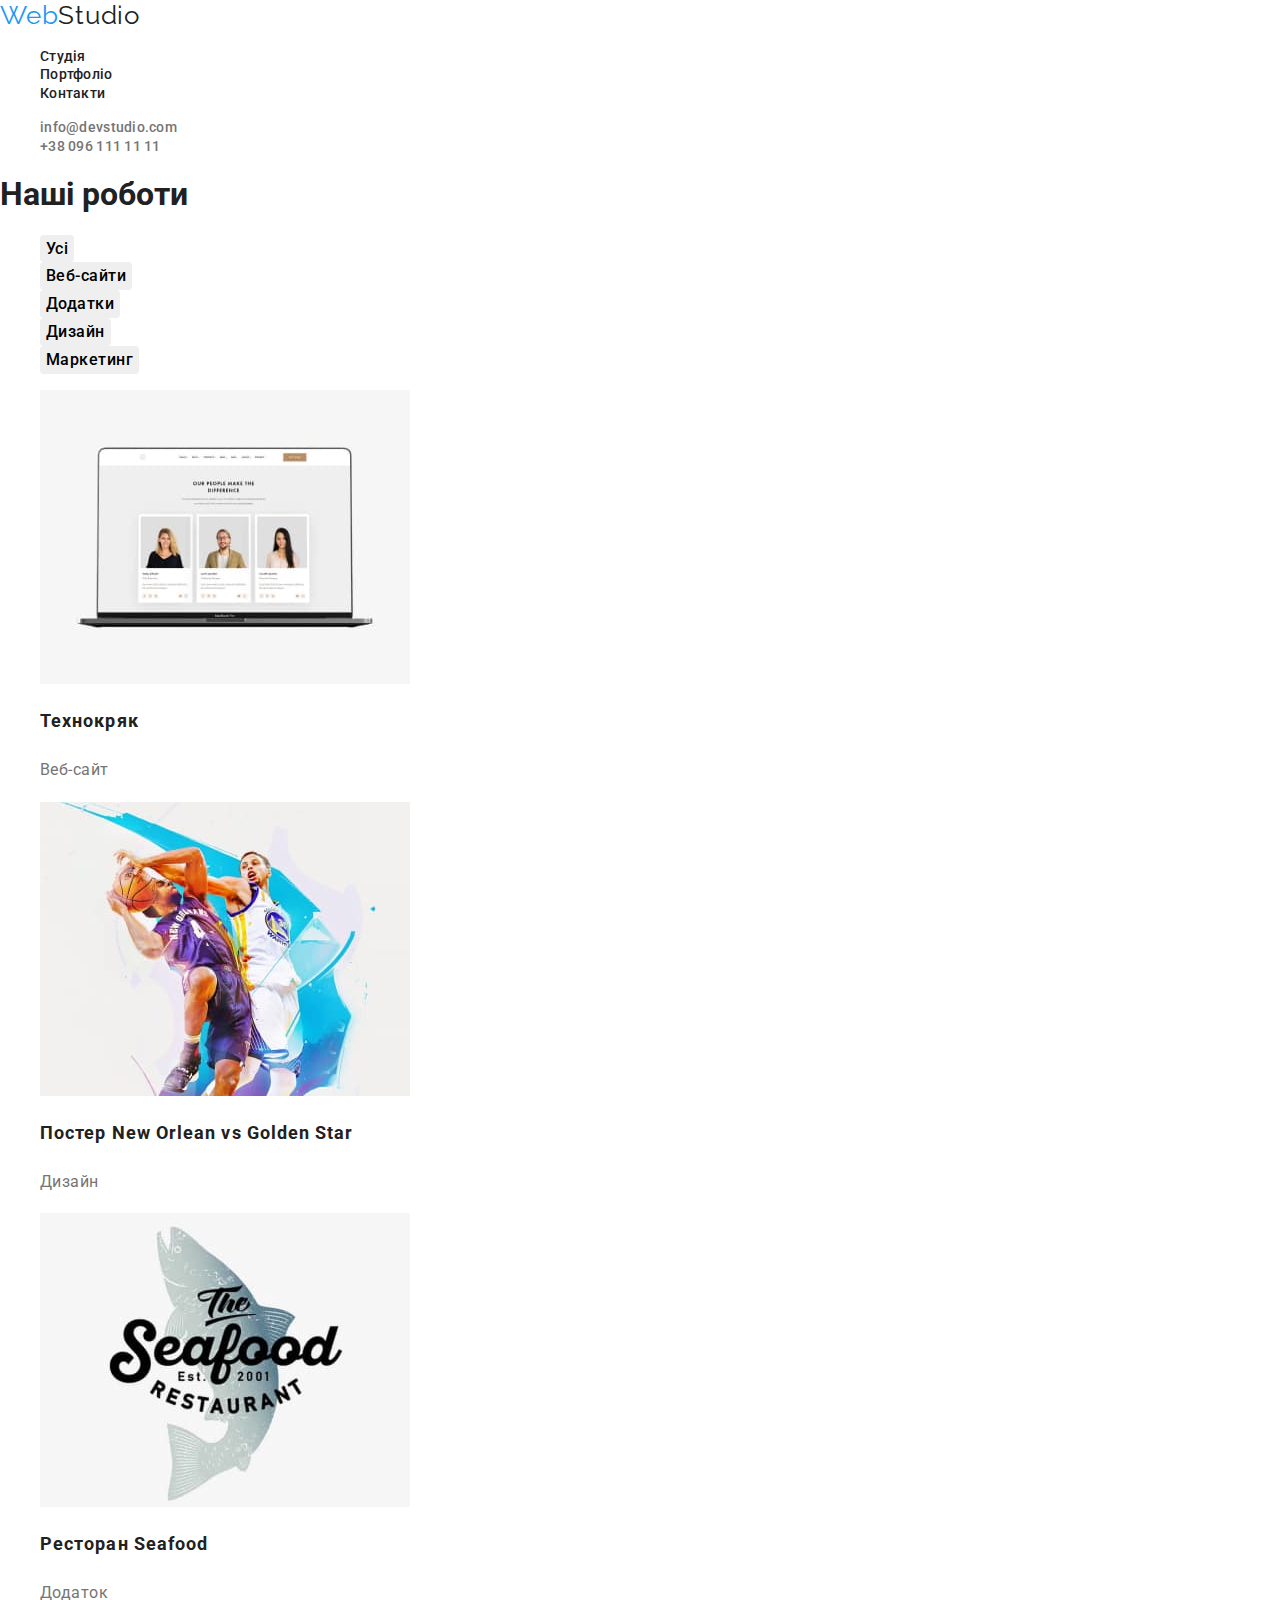
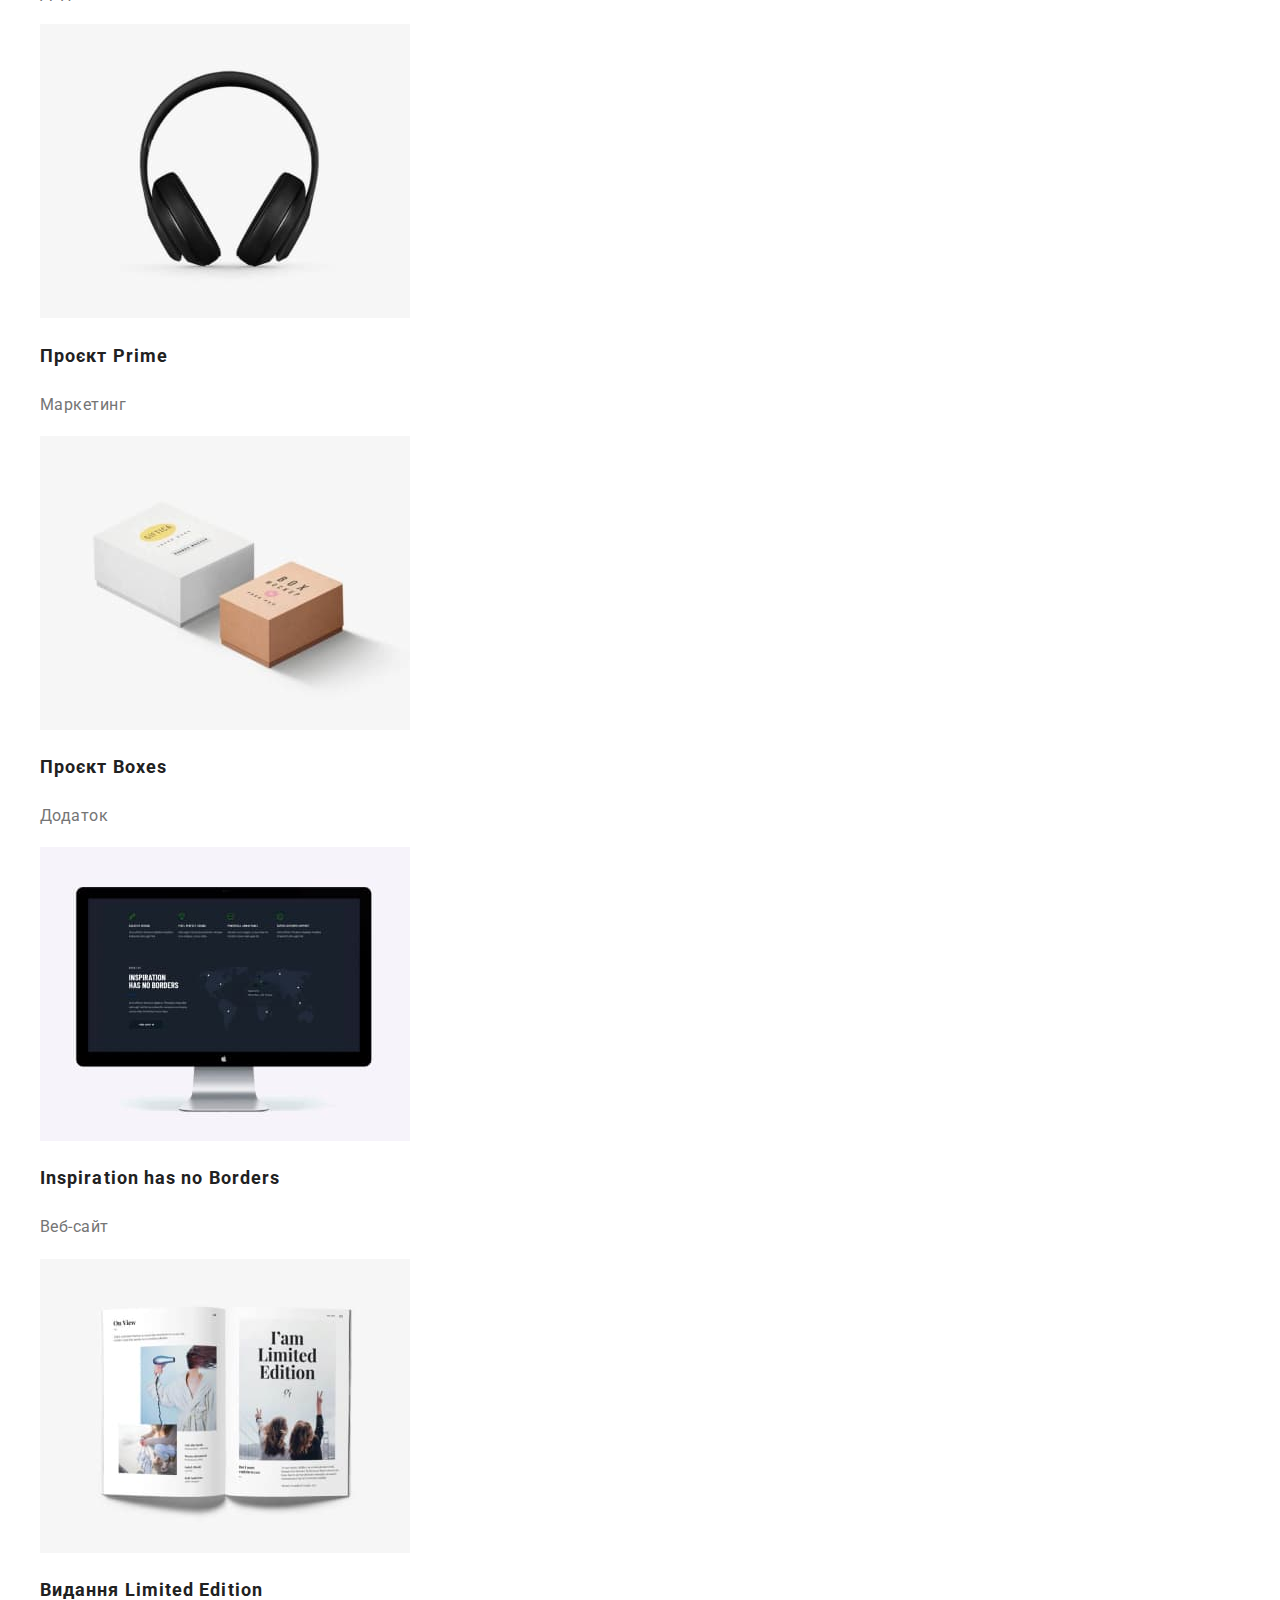
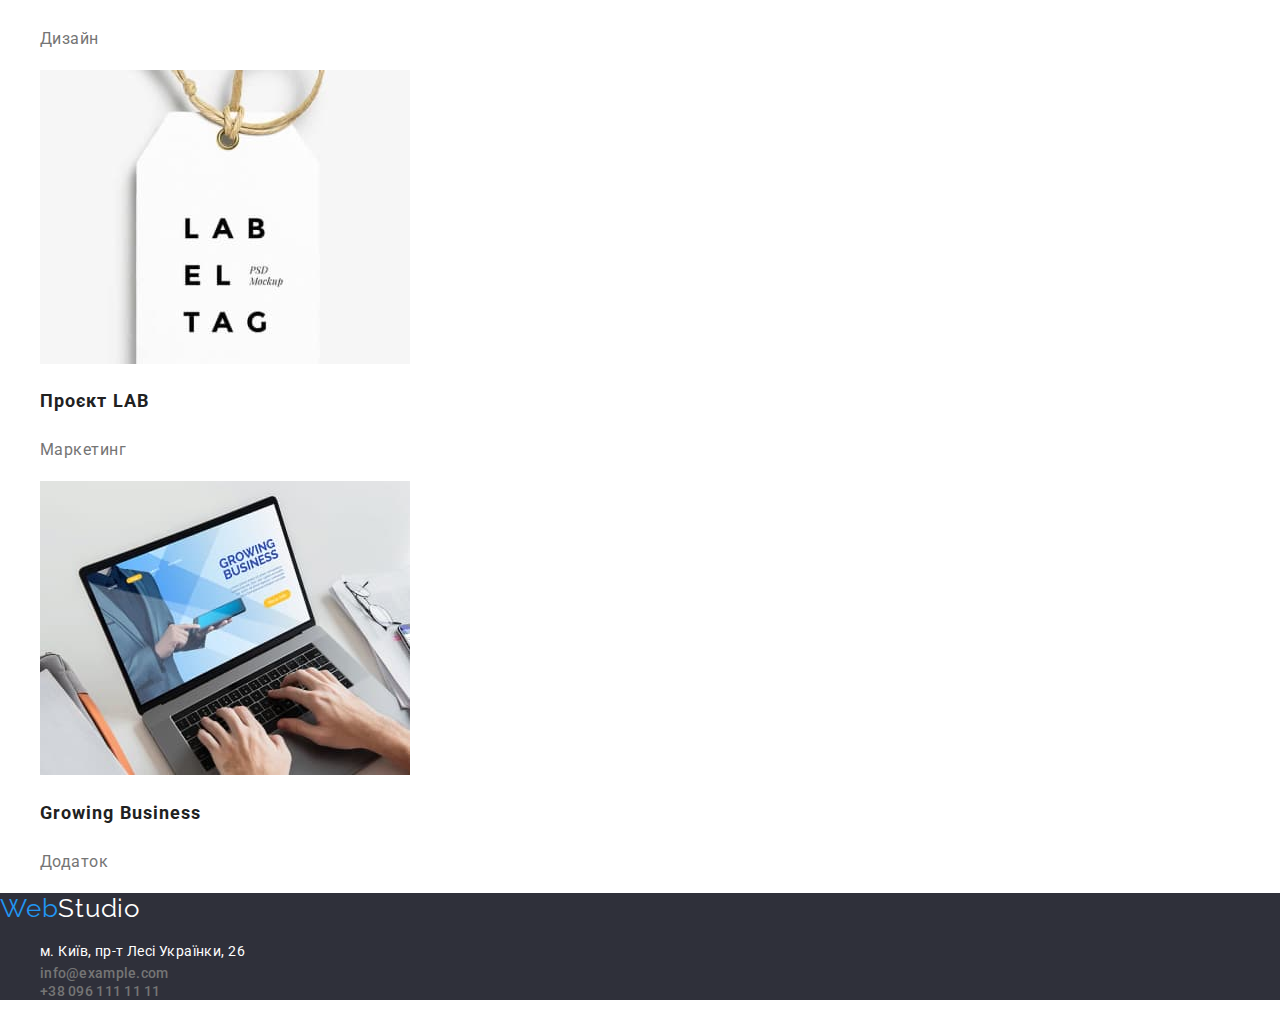
==== portfolio.html @ 68771448 "Add files via upload" ====
<!DOCTYPE html>
<html lang="uk">
<head>
    <meta charset="UTF-8">
    <meta http-equiv="X-UA-Compatible" content="IE=edge">
    <meta name="viewport" content="width=device-width, initial-scale=1.0">
    <title>Portfolio</title>
    <link rel="stylesheet" href="https://cdnjs.cloudflare.com/ajax/libs/modern-normalize/1.0.0/modern-normalize.min.css">
    <link href="https://fonts.googleapis.com/css2?family=Raleway:wght@700&family=Roboto:wght@400;500;700;900&display=swap"
        rel="stylesheet">
    <link rel="stylesheet" href="./css/styles.css">
</head>
<body class="body">
    <header>
        <nav>
            <a class="logo-link" href="./index.html" lang="en">Web<span class="logo-accent">Studio</span></a>
            <ul class="list">
                <li><a class="studio" href="./index.html">Студія</a></li>
                <li><a class="portfolio" href="#">Портфоліо</a></li>
                <li><a class="contacts" href="#">Контакти</a></li>
            </ul>
        </nav>
        <ul class="list">
            <li><a class="mailto" href="mailto:info@devstudio.com">info@devstudio.com</a></li>
            <li><a class="tel" href="tel:+380961111111">+38 096 111 11 11</a></li>
        </ul>
    </header>
    <main>
        <section>
            <h1>Наші роботи</h1>
        <ul class="but-portfolio list">
            <li><button class="all-but" type="button">Усі</button></li>
            <li><button class="websites-but" type="button">Веб-сайти</button></li>
            <li><button class="applications-but" type="button">Додатки</button></li>
            <li><button class="design-but" type="button">Дизайн</button></li>
            <li><button class="marketing-but" type="button">Маркетинг</button></li>
        </ul>

        <ul class="list">
            <li>
                <a class="item-link" href="#" target="_blank" rel="nofollow">
                <img src="./images/img8.jpg" alt="Технокряк" width="370">
                <h2 class="item-title">Технокряк</h2>
                <p class="item-text">Веб-сайт</p>
                </a>
            </li>
            <li>
                <a class="item-link" href="#" target="_blank" rel="nofollow">
                <img src="./images/img9.jpg" alt="Постер New Orlean vs Golden Star" width="370">
                <h2 class="item-title">Постер New Orlean vs Golden Star</h2>
                <p class="item-text">Дизайн</p>
                </a>
            </li>
            <li>
                <a class="item-link" href="#" target="_blank" rel="nofollow">
                <img src="./images/img10.jpg" alt="Ресторан Seafood" width="370">
                <h2 class="item-title">Ресторан Seafood</h2>
                <p class="item-text">Додаток</p>
                </a>
            </li>
            <li>
                <a class="item-link" href="#" target="_blank" rel="nofollow">
                <img src="./images/img11.jpg" alt="Проект Prime" width="370">
                <h2 class="item-title">Проєкт Prime</h2>
                <p class="item-text">Маркетинг</p>
                </a>
            </li>
            <li>
                <a class="item-link" href="#" target="_blank" rel="nofollow">
                <img src="./images/img12.jpg" alt="Проект Boxes" width="370">
                <h2 class="item-title">Проєкт Boxes</h2>
                <p class="item-text">Додаток</p>
                </a>
            </li>
            <li>
                <a class="item-link" href="#" target="_blank" rel="nofollow">
                <img src="./images/img13.jpg" alt="Inspiration has no Borders" width="370">
                <h2 class="item-title">Inspiration has no Borders</h2>
                <p class="item-text">Веб-сайт</p>
                </a>
            </li>
            <li>
                <a class="item-link" href="#" target="_blank" rel="nofollow">
                <img src="./images/img14.jpg" alt="Издание Limited Edition" width="370">
                <h2 class="item-title">Видання Limited Edition</h2>
                <p class="item-text">Дизайн</p>
                </a>
            </li>
            <li>
                <a class="item-link" href="#" target="_blank" rel="nofollow">
                <img src="./images/img15.jpg" alt="Проект LAB" width="370">
                <h2 class="item-title">Проєкт LAB</h2>
                <p class="item-text">Маркетинг</p>
                </a>
            </li>
            <li>
                <a class="item-link" href="#" target="_blank" rel="nofollow">
                <img src="./images/img16.jpg" alt="Growing Business" width="370">
                <h2 class="item-title">Growing Business</h2>
                <p class="item-text">Додаток</p>
                </a>
            </li>
         </ul>
     </section>
    </main>

    <footer class="footer">
        <a class="logo-footer" href="./index.html" lang="en">Web<span class="logo-f">Studio</span></a>
        <address>
            <ul class="list">
                <li>
                    <a class="location" href="https://bit.ly/3pXMvUd" target="_blank" rel="noopener noreferrer">м. Київ, пр-т Лесі Українки, 26</a>
                </li>
    
                <li>
                    <a class="mailto" href="mailto:info@devstudio.com">info@example.com</a>
                </li>
    
                <li>
                    <a class="tel" href="tel:+380961111111">+38 096 111 11 11</a>
                </li>
            </ul>
        </address>
    </footer>
</body>
</html>
---- css/styles.css ----
:root {
    --dominant-text-color: #212121;
    --Text-color:#2196F3;
    --white-color:#FFFFFF;
    --footer-color:#2F303A;
    --paragraph-color: #757575;
    --light-grey-color:#F5F4FA;
    --active-color: #188CE8;
}
.body {
    color: var(--dominant-text-color);
    font-family: 'Roboto', sans-serif;
}
.logo-link{
    font-family: 'Raleway';
    color:var(--Text-color);
    font-size: 26px;
    line-height: 1.19;
    letter-spacing: 0.03em;
    text-decoration: none;
}
.logo-accent {
    font-family: 'Raleway';
    color:var(--dominant-text-color)
}
.logo-footer{ 
    font-family: 'Raleway';
    color: var(--Text-color);
    font-size: 26px;
    line-height: 1.19;
    letter-spacing: 0.03em;
    text-decoration: none;
}
.logo-f{
    font-family: 'Raleway';
    color: var(--white-color);
}
.studio:hover,
.studio:focus {
    color: var(--Text-color);
}
.studio{
  color:var(--dominant-text-color);
  font-weight: 500;
  font-size: 14px;
  line-height: 1.14;
  letter-spacing: 0.02em;
  text-decoration: none;
}

.portfolio:hover,
.portfolio:focus {
   color: var(--Text-color);
}
.portfolio{
  color: var(--dominant-text-color);
  font-weight: 500;
  font-size: 14px;
  line-height: 1.14;
  letter-spacing: 0.02em;
  text-decoration: none;
}

.contacts:hover,
.contacts:focus {
   color: var(--Text-color);
}
.contacts{
  color: var(--dominant-text-color);
  font-weight: 500;
  font-size: 14px;
  line-height: 1.14;
  letter-spacing: 0.02em;
  text-decoration: none;
}

.mailto:hover,
.mailto:focus{
    color: var(--Text-color);
}
.mailto{
  color: var(--paragraph-color);
  font-weight: 500;
  font-size: 14px;
  line-height: 1.14;
  letter-spacing: 0.02em;
  text-decoration: none;
  font-style: normal;
}
.tel:hover,
.tel:focus{
    color: var(--Text-color);
}
.tel{
  color:var(--paragraph-color);
  font-weight: 500;
  font-size: 14px;
  line-height: 1.14;
  letter-spacing: 0.02em;
  text-decoration: none;
  font-style: normal;
}
.business-solution{
   background-color: var(--footer-color);
  text-align: center;
}
.decision{
  color: var(--white-color);
  font-weight: 900;
  text-transform: uppercase;
  font-size: 44px;
  line-height: 1.36;
  letter-spacing: 0.06em;
    
}
.location:focus,
.location{
    color: var(--white-color);
    font-style: normal;
    font-size: 14px;
    line-height: 1.71;
    letter-spacing: 0.03em;
    text-decoration: none;

}
.order-but{
    cursor: pointer;
    color: var(--white-color);
    background-color: var(--Text-color);
    border-style: none;
    border-radius: 4px;
    font-style: normal;
    font-weight: 700;
    font-size: 16px;
    line-height: 1.88;
    letter-spacing: 0.06em;
}
.order-but:hover{
  background-color: var(--active-color);
}
.feature-title{
  font-weight: 700;
  font-size: 14px;
  line-height: 1.36;
  letter-spacing: 0.03em;
  text-transform: uppercase;
}
.paragraph-text{
  color: var(--paragraph-color);
  font-size: 14px;
  line-height: 1.71;
  letter-spacing: 0.03em;
}
.list{
  list-style: none;
}
.team{
  background-color: var(--light-grey-color);
}
.section-t{
  font-weight: 700;
  font-size: 36px;
  line-height: 1.17;
  text-align: center;
  letter-spacing: 0.03em;
}
.separate-team{
  background-color: var(--white-color);
  border-radius: 0px 0px 4px 4px;
}
.name-team{
  font-weight: 500;
  font-size: 16px;
  line-height: 1.19;
  letter-spacing: 0.03em;
}
.position-team{
  color: var(--paragraph-color);
  font-size: 16px;
  line-height: 1.18;
  letter-spacing: 0.03em;
}
.footer{
    background-color: var(--footer-color);
}
/* Portfolio */
.all-but:hover,
.all-but:focus {
  cursor: pointer; 
  color: var(--white-color);
  background-color: var(--Text-color);
}
.all-but{
  border-style: none;
  cursor: pointer;
  font-style: normal;
  font-weight: 500;
  font-size: 16px;
  line-height: 1.62;
  letter-spacing: 0.03em;
  border-radius: 4px;
}
.websites-but:hover,
.websites-but:focus {
  cursor: pointer;
  color: var(--white-color);
  background-color: var(--Text-color);
}
.websites-but{
  border-style: none;
  cursor: pointer;
  font-style: normal;
  font-weight: 500;
  font-size: 16px;
  line-height: 1.62;
  letter-spacing: 0.03em;
  border-radius: 4px;
}
.applications-but:hover,
.applications-but:focus {
  cursor: pointer;
  color: var(--white-color);
  background-color: var(--Text-color);
}
.applications-but{
    border-style: none;
    cursor: pointer;
    font-style: normal;
    font-weight: 500;
    font-size: 16px;
    line-height: 1.62;
    letter-spacing: 0.03em;
    border-radius: 4px;
}
.design-but:hover,
.design-but:focus {
  cursor: pointer;
  color: var(--white-color);
  background-color: var(--Text-color);
}
.design-but{
    border-style: none;
    cursor: pointer;
    font-style: normal;
    font-weight: 500;
    font-size: 16px;
    line-height: 1.62;
    letter-spacing: 0.03em;
    border-radius: 4px;
}
.marketing-but:hover,
.marketing-but:focus {
  cursor: pointer;
  color: var(--white-color);
  background-color: var(--Text-color);
}
.marketing-but{
  border-style: none;
  cursor: pointer;
  font-style: normal;
  font-weight: 500;
  font-size: 16px;
  line-height: 1.62;
  letter-spacing: 0.03em;
  border-radius: 4px;
} 
.item-link{
  text-decoration: none;
}
.item-title{
  color: var(--dominant-text-color);
  font-weight: 700;
  font-size: 18px;
  line-height: 2;
  letter-spacing: 0.06em;
}
.item-text{
  color: var(--paragraph-color);
  font-size: 16px;
  line-height: 1.88;
  letter-spacing: 0.03em;
}
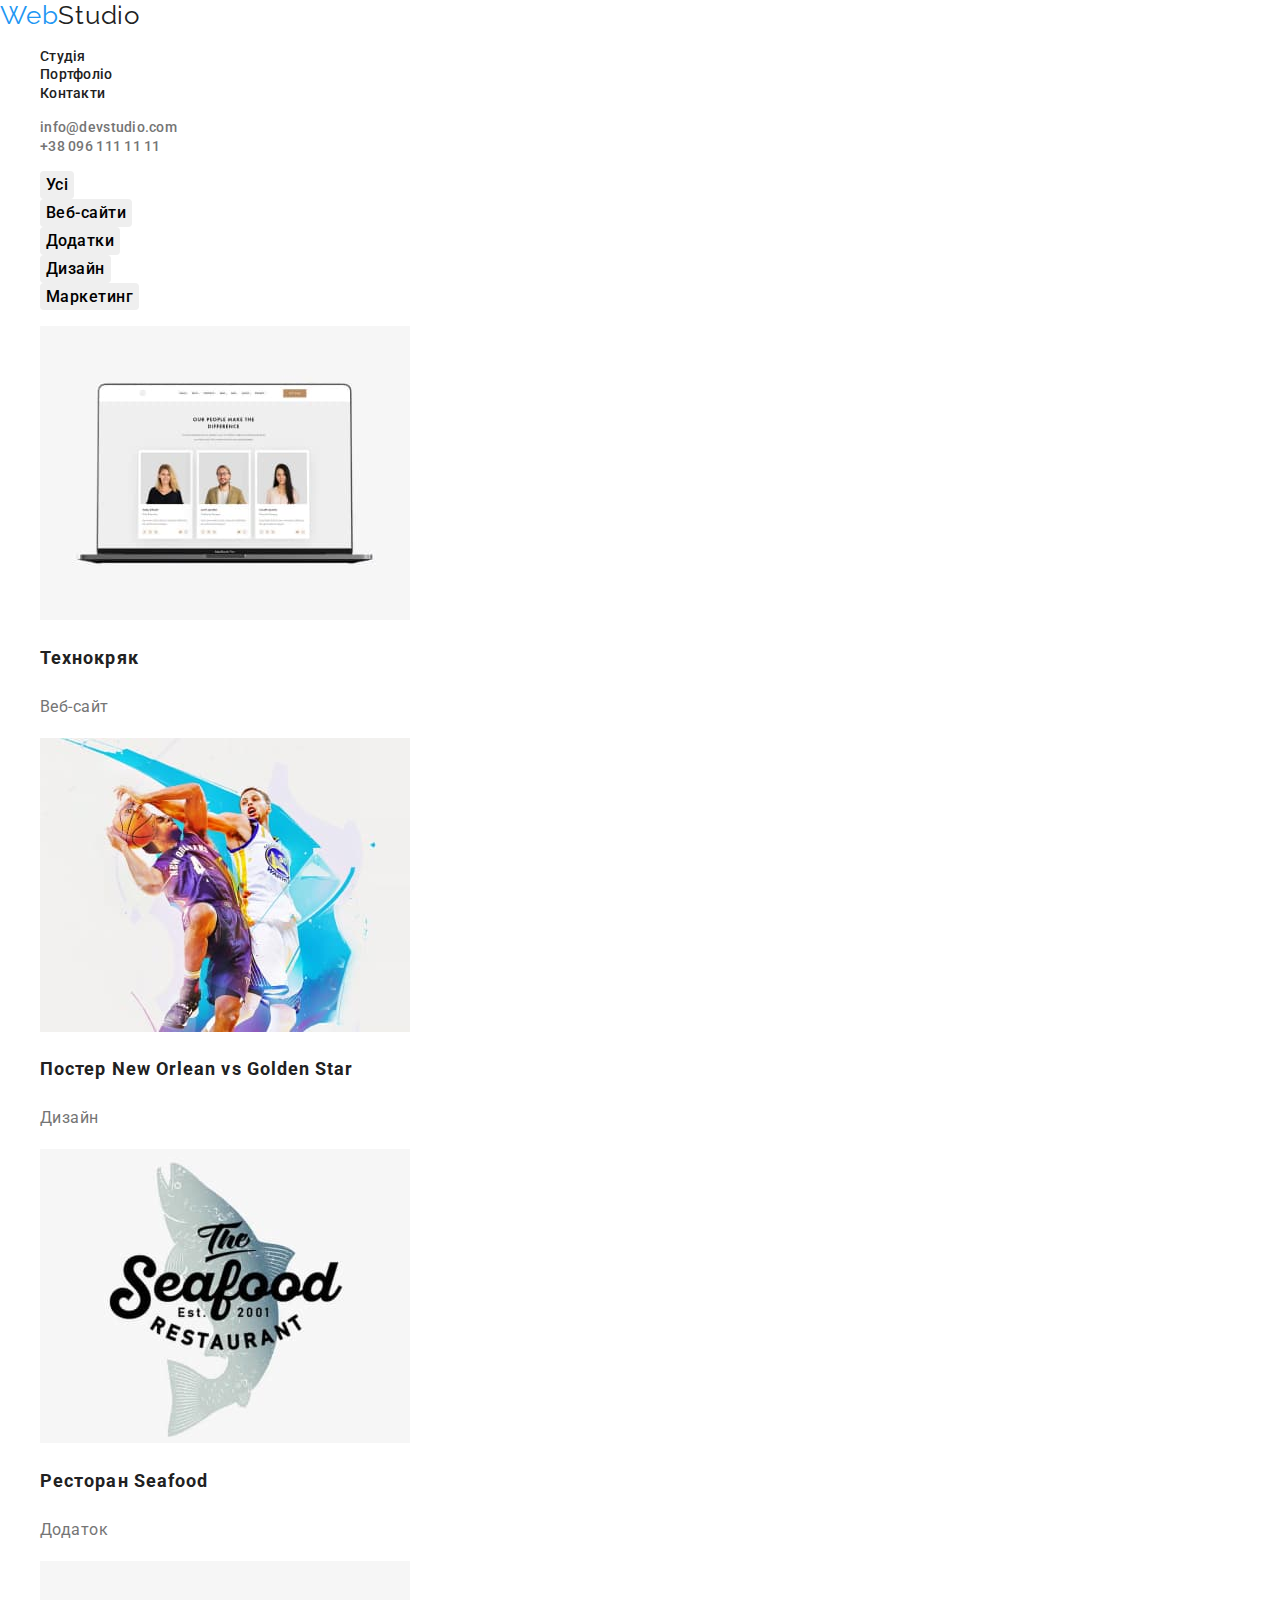
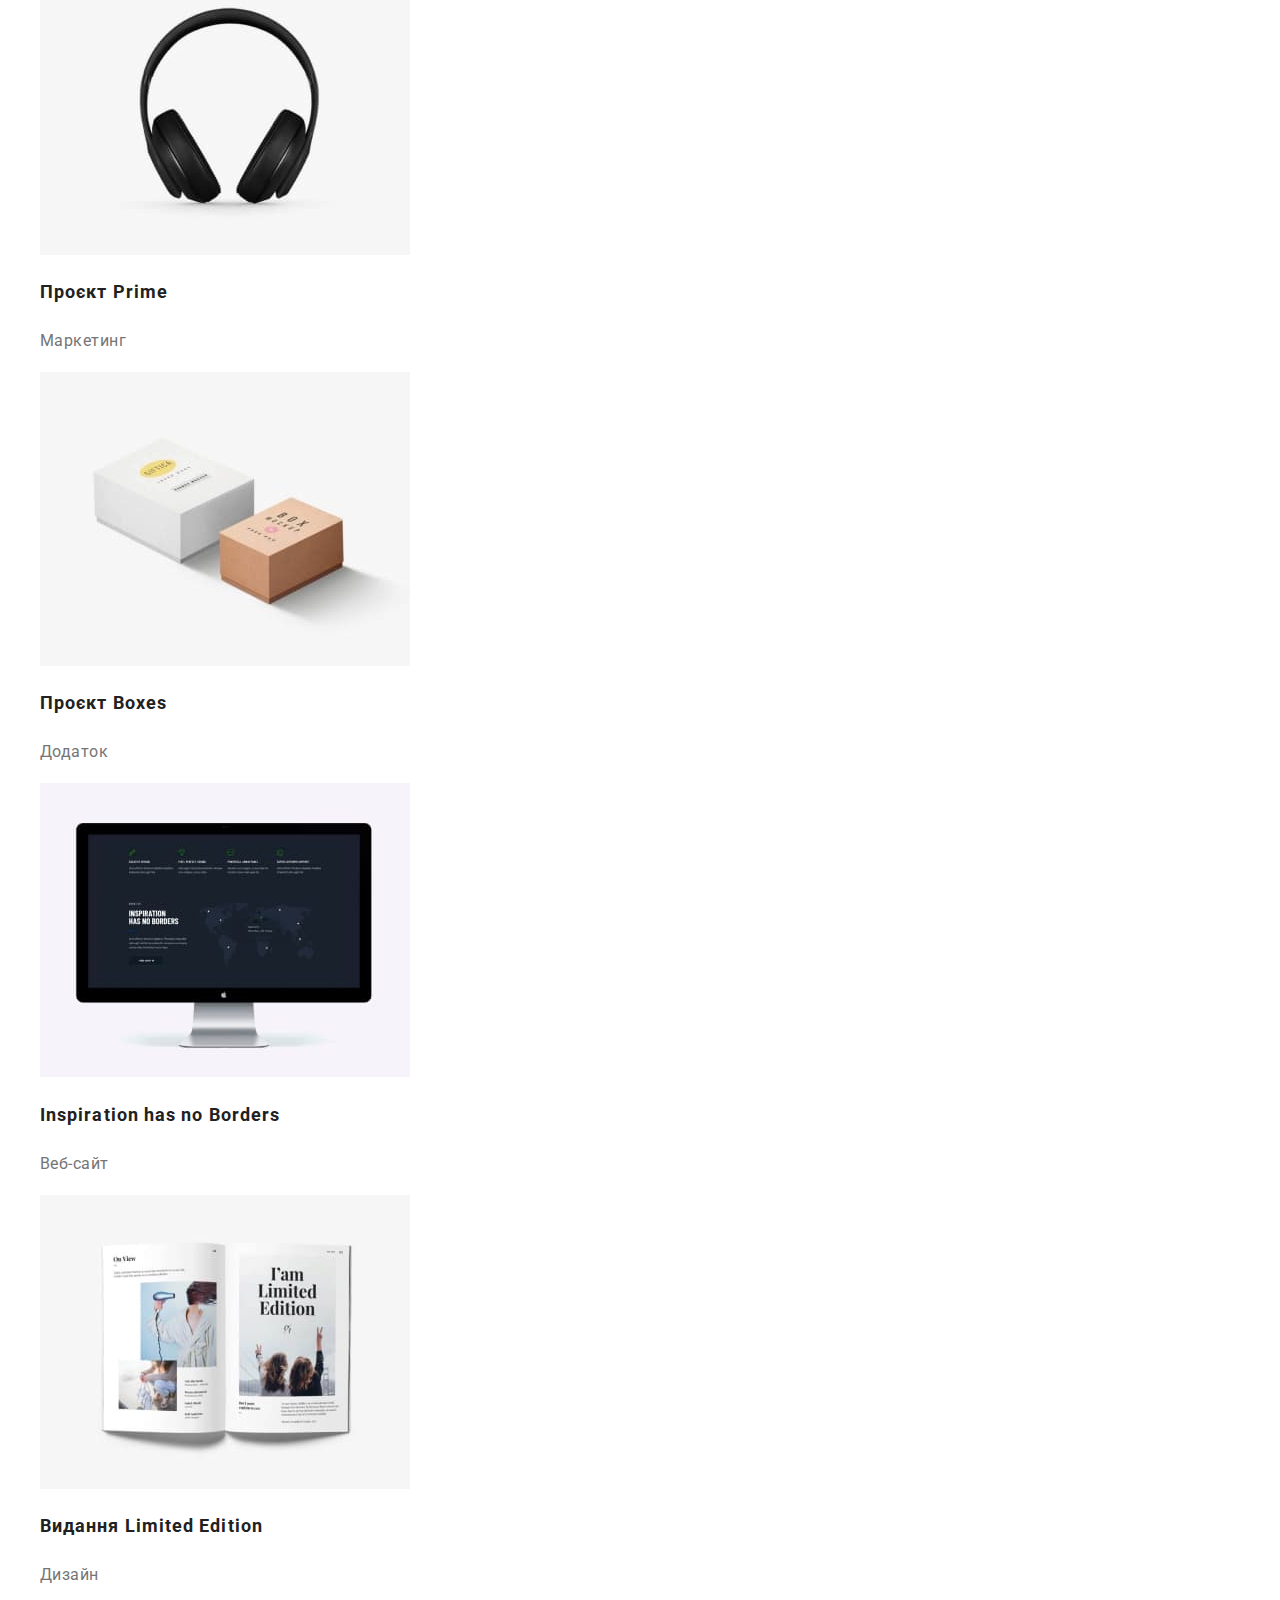
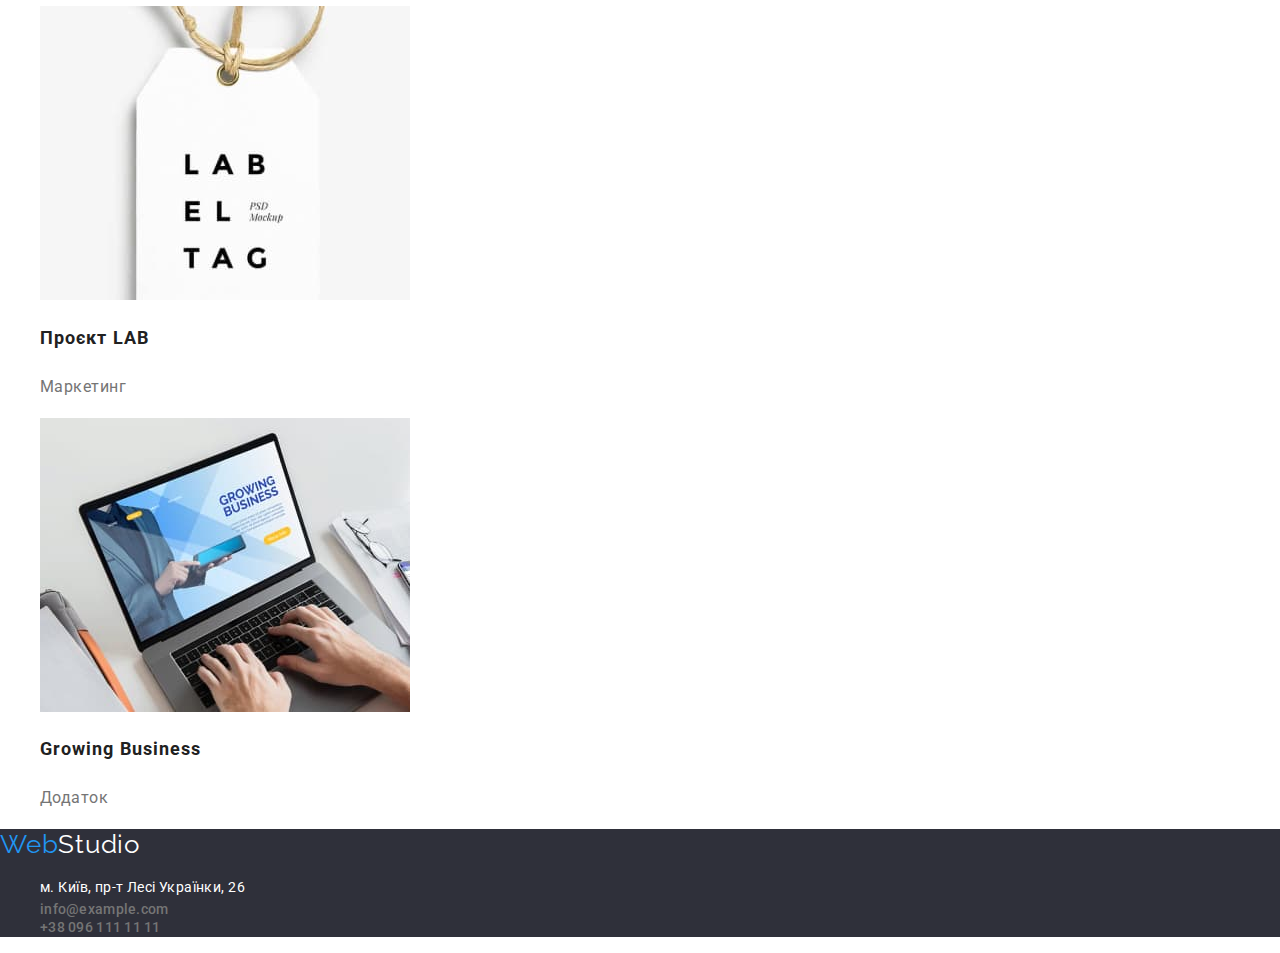
==== commit 33173b50: "Changes in homework" ====
--- a/portfolio.html
+++ b/portfolio.html
@@ -27,7 +27,7 @@
     </header>
     <main>
         <section>
-            <h1>Наші роботи</h1>
+            <h1 class="visually-hidden">Наші роботи</h1>
         <ul class="but-portfolio list">
             <li><button class="all-but" type="button">Усі</button></li>
             <li><button class="websites-but" type="button">Веб-сайти</button></li>
@@ -113,11 +113,11 @@
                 </li>
     
                 <li>
-                    <a class="mailto" href="mailto:info@devstudio.com">info@example.com</a>
+                    <a class="mailto-footer" href="mailto:info@devstudio.com">info@example.com</a>
                 </li>
     
                 <li>
-                    <a class="tel" href="tel:+380961111111">+38 096 111 11 11</a>
+                    <a class="tel-footer" href="tel:+380961111111">+38 096 111 11 11</a>
                 </li>
             </ul>
         </address>
--- a/css/styles.css
+++ b/css/styles.css
@@ -11,6 +11,18 @@
     color: var(--dominant-text-color);
     font-family: 'Roboto', sans-serif;
 }
+.visually-hidden{
+  position: absolute;
+  white-space: nowrap;
+  width: 1px;
+  height: 1px;
+  overflow: hidden;
+  border: 0;
+  padding: 0;
+  clip: rect(0 0 0 0);
+  clip-path: inset(50%);
+  margin: -1px;
+}
 .logo-link{
     font-family: 'Raleway';
     color:var(--Text-color);
@@ -73,7 +85,32 @@
   letter-spacing: 0.02em;
   text-decoration: none;
 }
-
+.mailto-footer{
+  color: var(--paragraph-color);
+  font-weight: 500;
+  font-size: 14px;
+  line-height: 1.14;
+  letter-spacing: 0.02em;
+  text-decoration: none;
+  font-style: normal;
+}
+.tel-footer{
+  color: var(--paragraph-color);
+  font-weight: 500;
+  font-size: 14px;
+  line-height: 1.14;
+  letter-spacing: 0.02em;
+  text-decoration: none;
+  font-style: normal;
+}
+.mailto-footer:hover,
+.mailto-footer:focus{
+  color: var(--Text-color);
+}
+.tel-footer:hover,
+.tel-footer:focus{
+  color: var(--Text-color);
+}
 .mailto:hover,
 .mailto:focus{
     color: var(--Text-color);
@@ -85,7 +122,6 @@
   line-height: 1.14;
   letter-spacing: 0.02em;
   text-decoration: none;
-  font-style: normal;
 }
 .tel:hover,
 .tel:focus{
@@ -98,7 +134,6 @@
   line-height: 1.14;
   letter-spacing: 0.02em;
   text-decoration: none;
-  font-style: normal;
 }
 .business-solution{
    background-color: var(--footer-color);
@@ -129,7 +164,6 @@
     background-color: var(--Text-color);
     border-style: none;
     border-radius: 4px;
-    font-style: normal;
     font-weight: 700;
     font-size: 16px;
     line-height: 1.88;
@@ -193,7 +227,6 @@
 .all-but{
   border-style: none;
   cursor: pointer;
-  font-style: normal;
   font-weight: 500;
   font-size: 16px;
   line-height: 1.62;
@@ -209,7 +242,6 @@
 .websites-but{
   border-style: none;
   cursor: pointer;
-  font-style: normal;
   font-weight: 500;
   font-size: 16px;
   line-height: 1.62;
@@ -225,7 +257,6 @@
 .applications-but{
     border-style: none;
     cursor: pointer;
-    font-style: normal;
     font-weight: 500;
     font-size: 16px;
     line-height: 1.62;
@@ -241,7 +272,6 @@
 .design-but{
     border-style: none;
     cursor: pointer;
-    font-style: normal;
     font-weight: 500;
     font-size: 16px;
     line-height: 1.62;
@@ -257,7 +287,6 @@
 .marketing-but{
   border-style: none;
   cursor: pointer;
-  font-style: normal;
   font-weight: 500;
   font-size: 16px;
   line-height: 1.62;
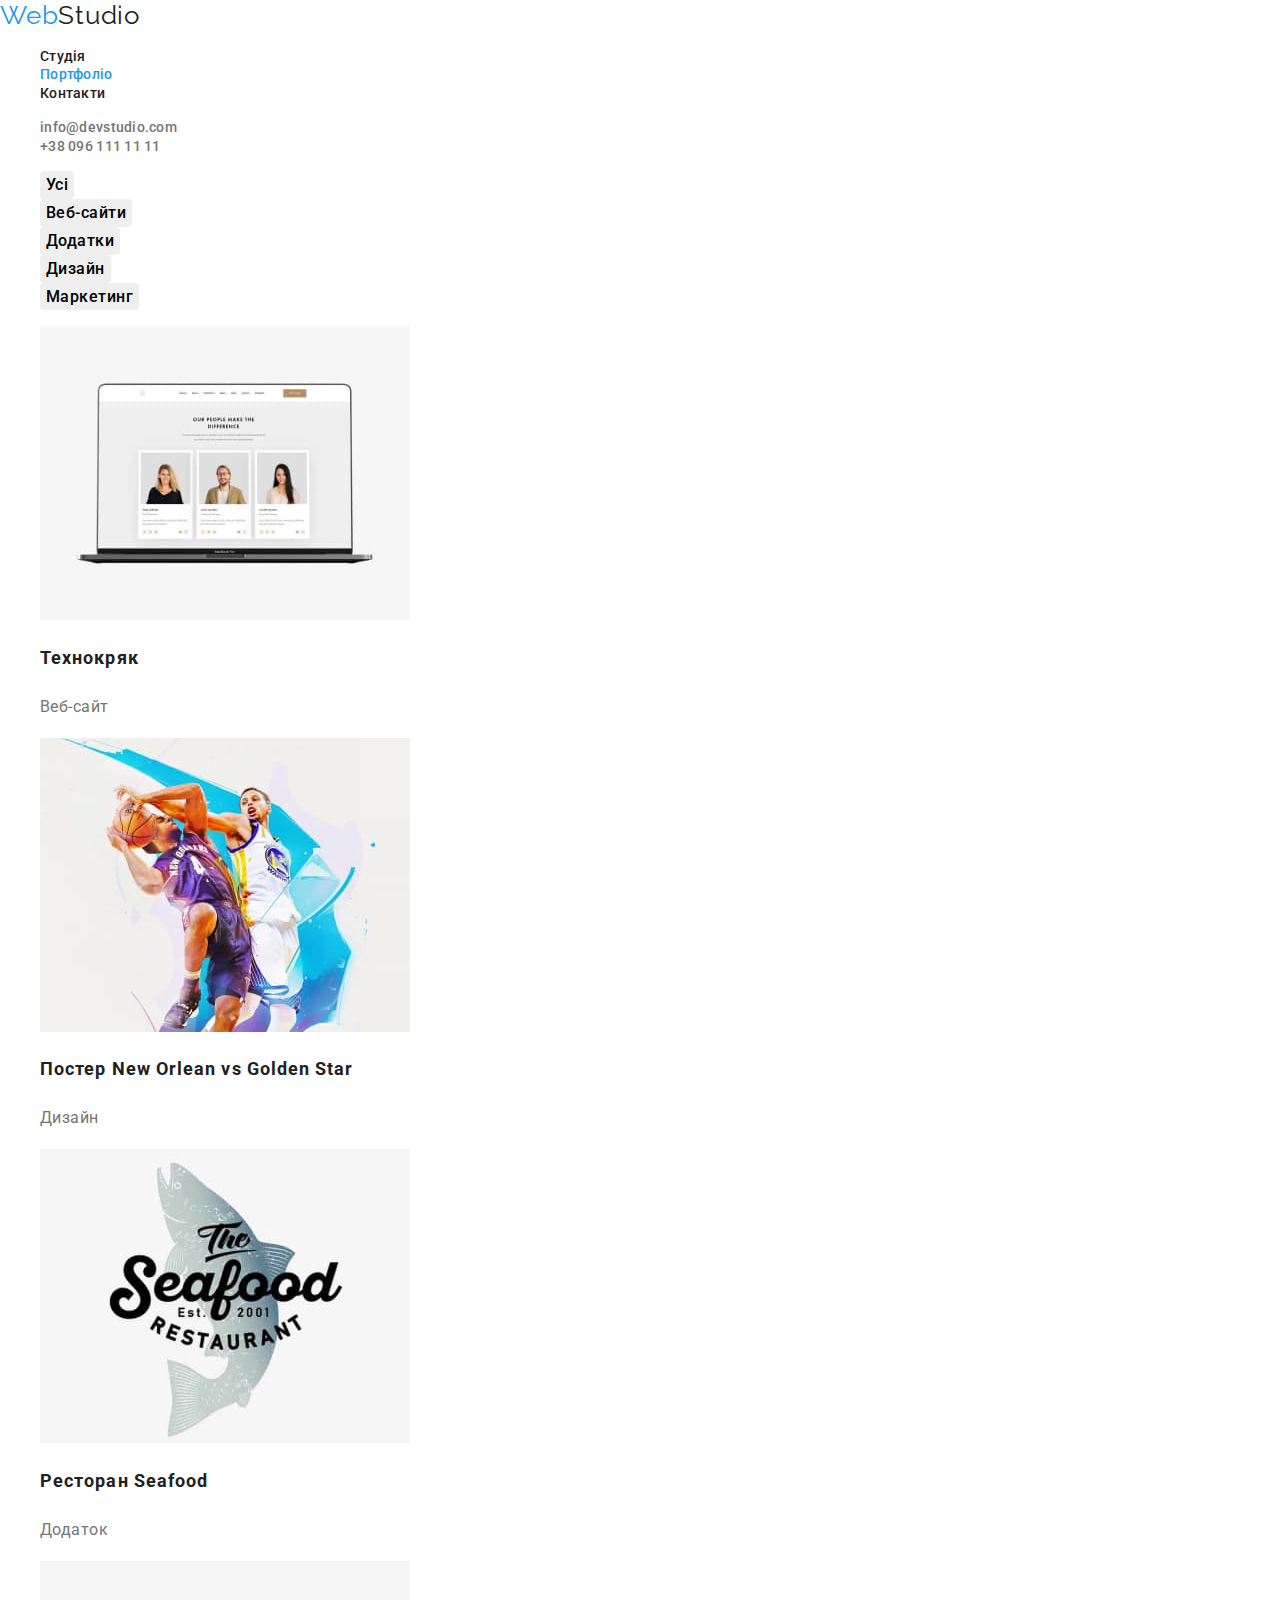
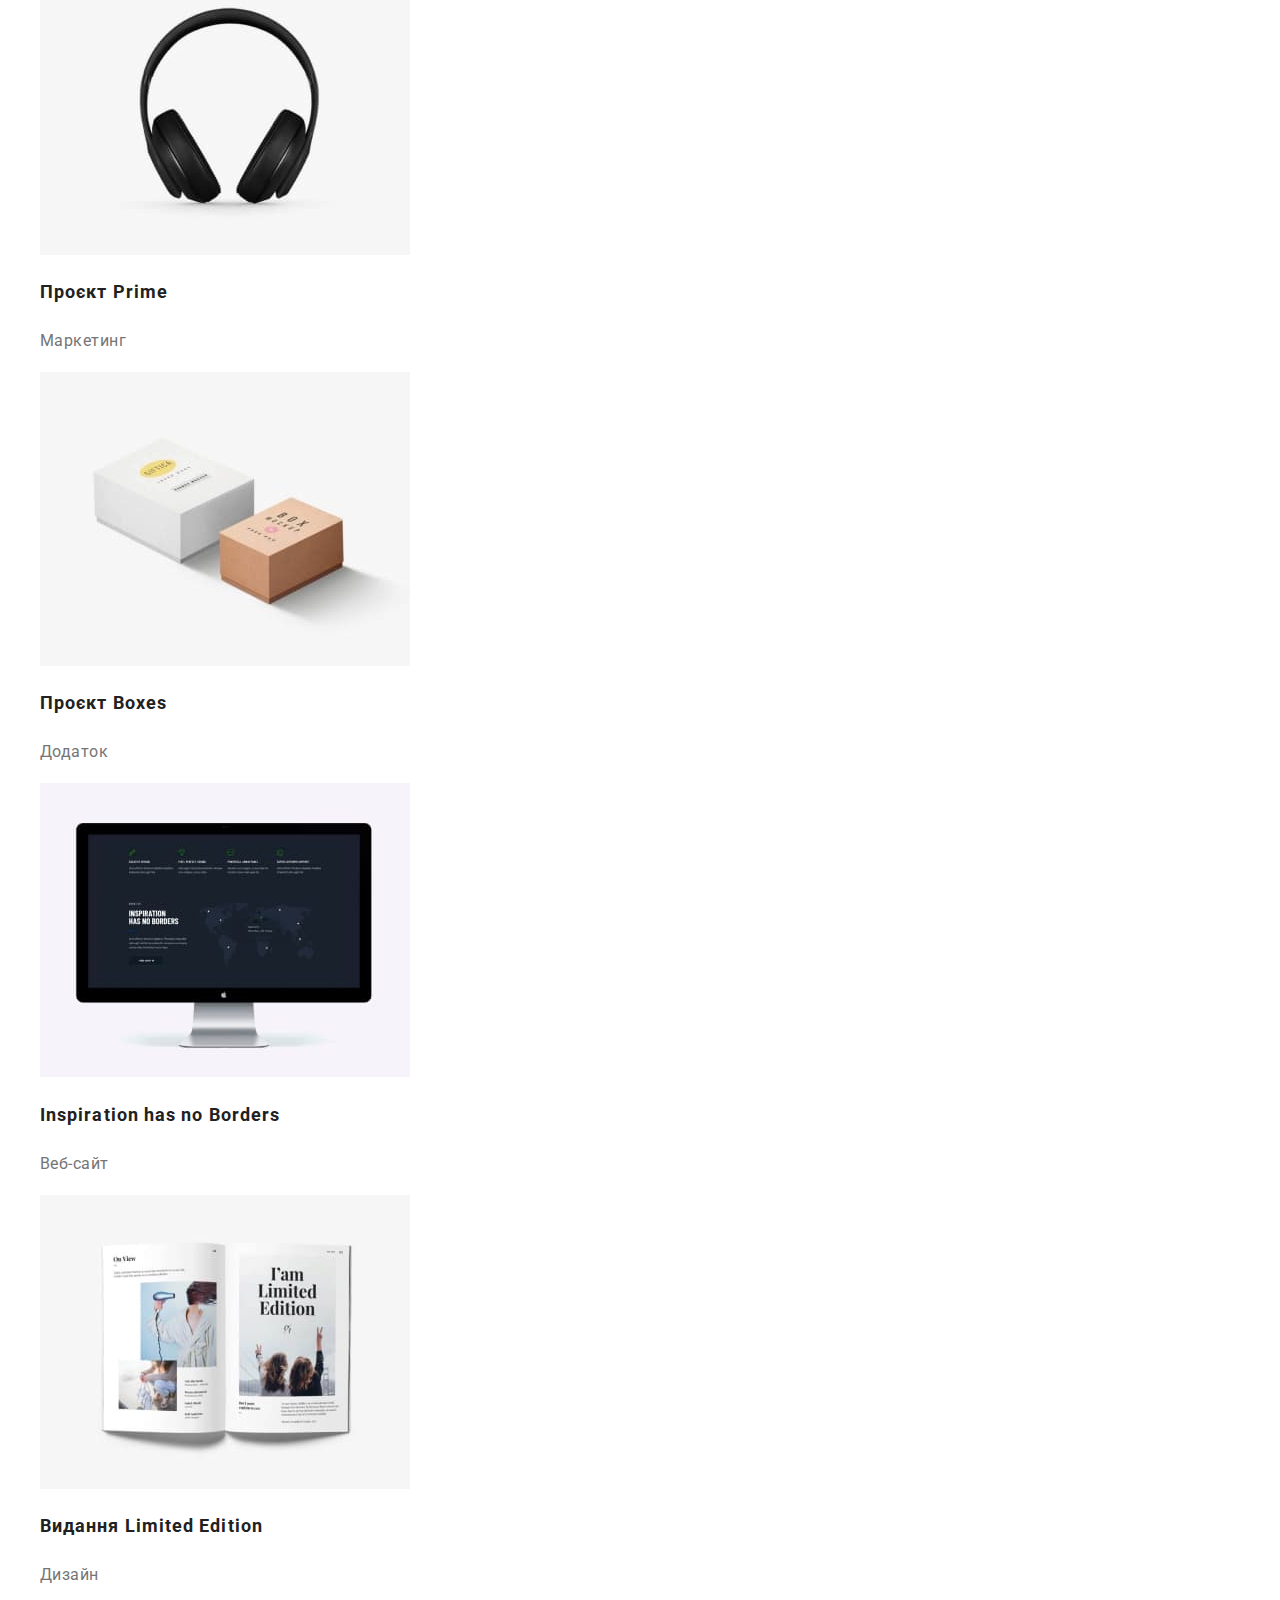
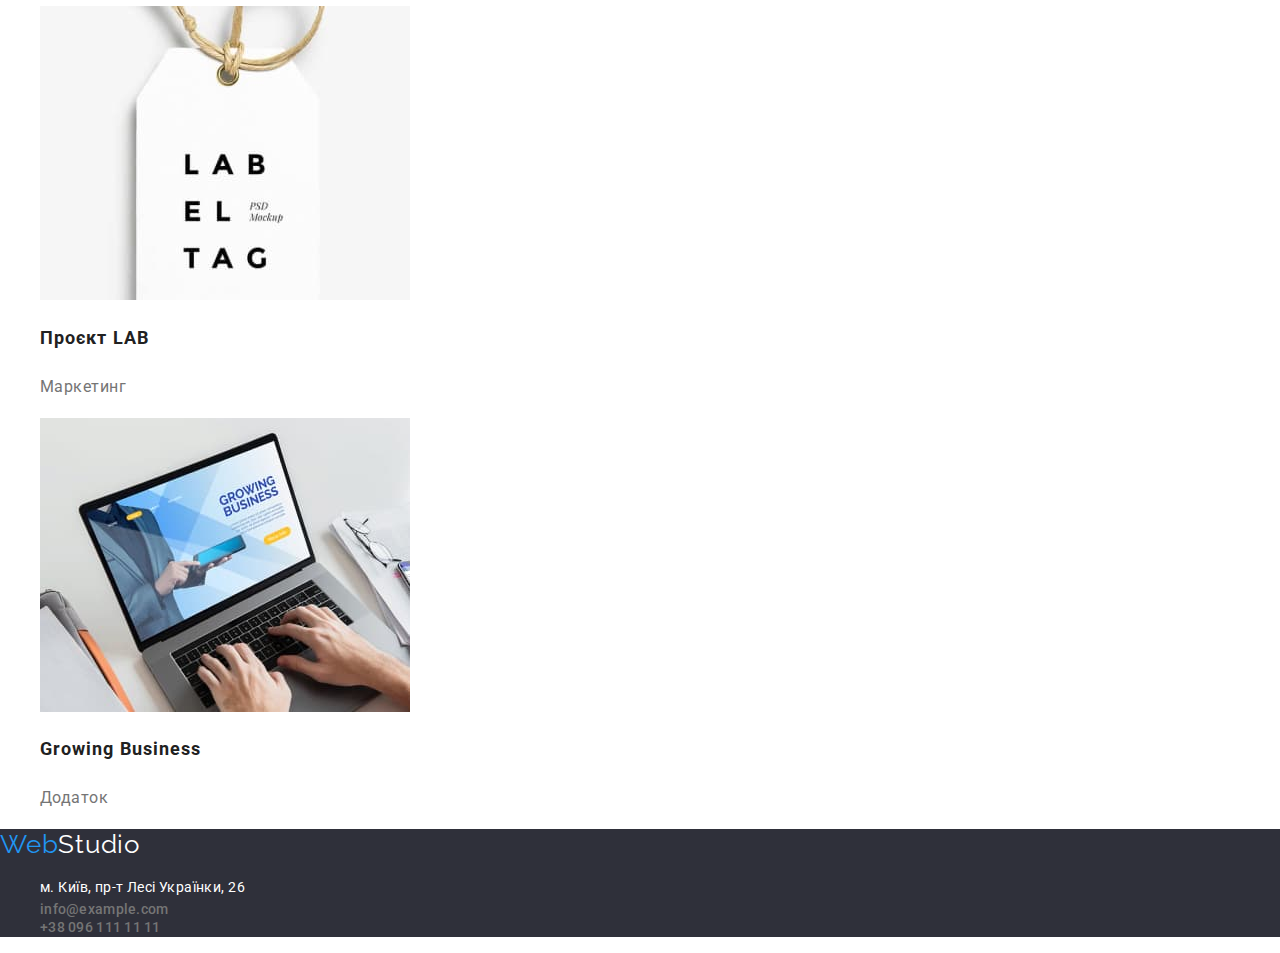
==== commit 0c79d894: "New tag" ====
--- a/portfolio.html
+++ b/portfolio.html
@@ -16,7 +16,7 @@
             <a class="logo-link" href="./index.html" lang="en">Web<span class="logo-accent">Studio</span></a>
             <ul class="list">
                 <li><a class="studio" href="./index.html">Студія</a></li>
-                <li><a class="portfolio" href="#">Портфоліо</a></li>
+                <li><a class="portfolio current" href="#">Портфоліо</a></li>
                 <li><a class="contacts" href="#">Контакти</a></li>
             </ul>
         </nav>
--- a/css/styles.css
+++ b/css/styles.css
@@ -10,6 +10,10 @@
 .body {
     color: var(--dominant-text-color);
     font-family: 'Roboto', sans-serif;
+}
+.studio.current,
+.portfolio.current{
+  color: var(--Text-color);
 }
 .visually-hidden{
   position: absolute;
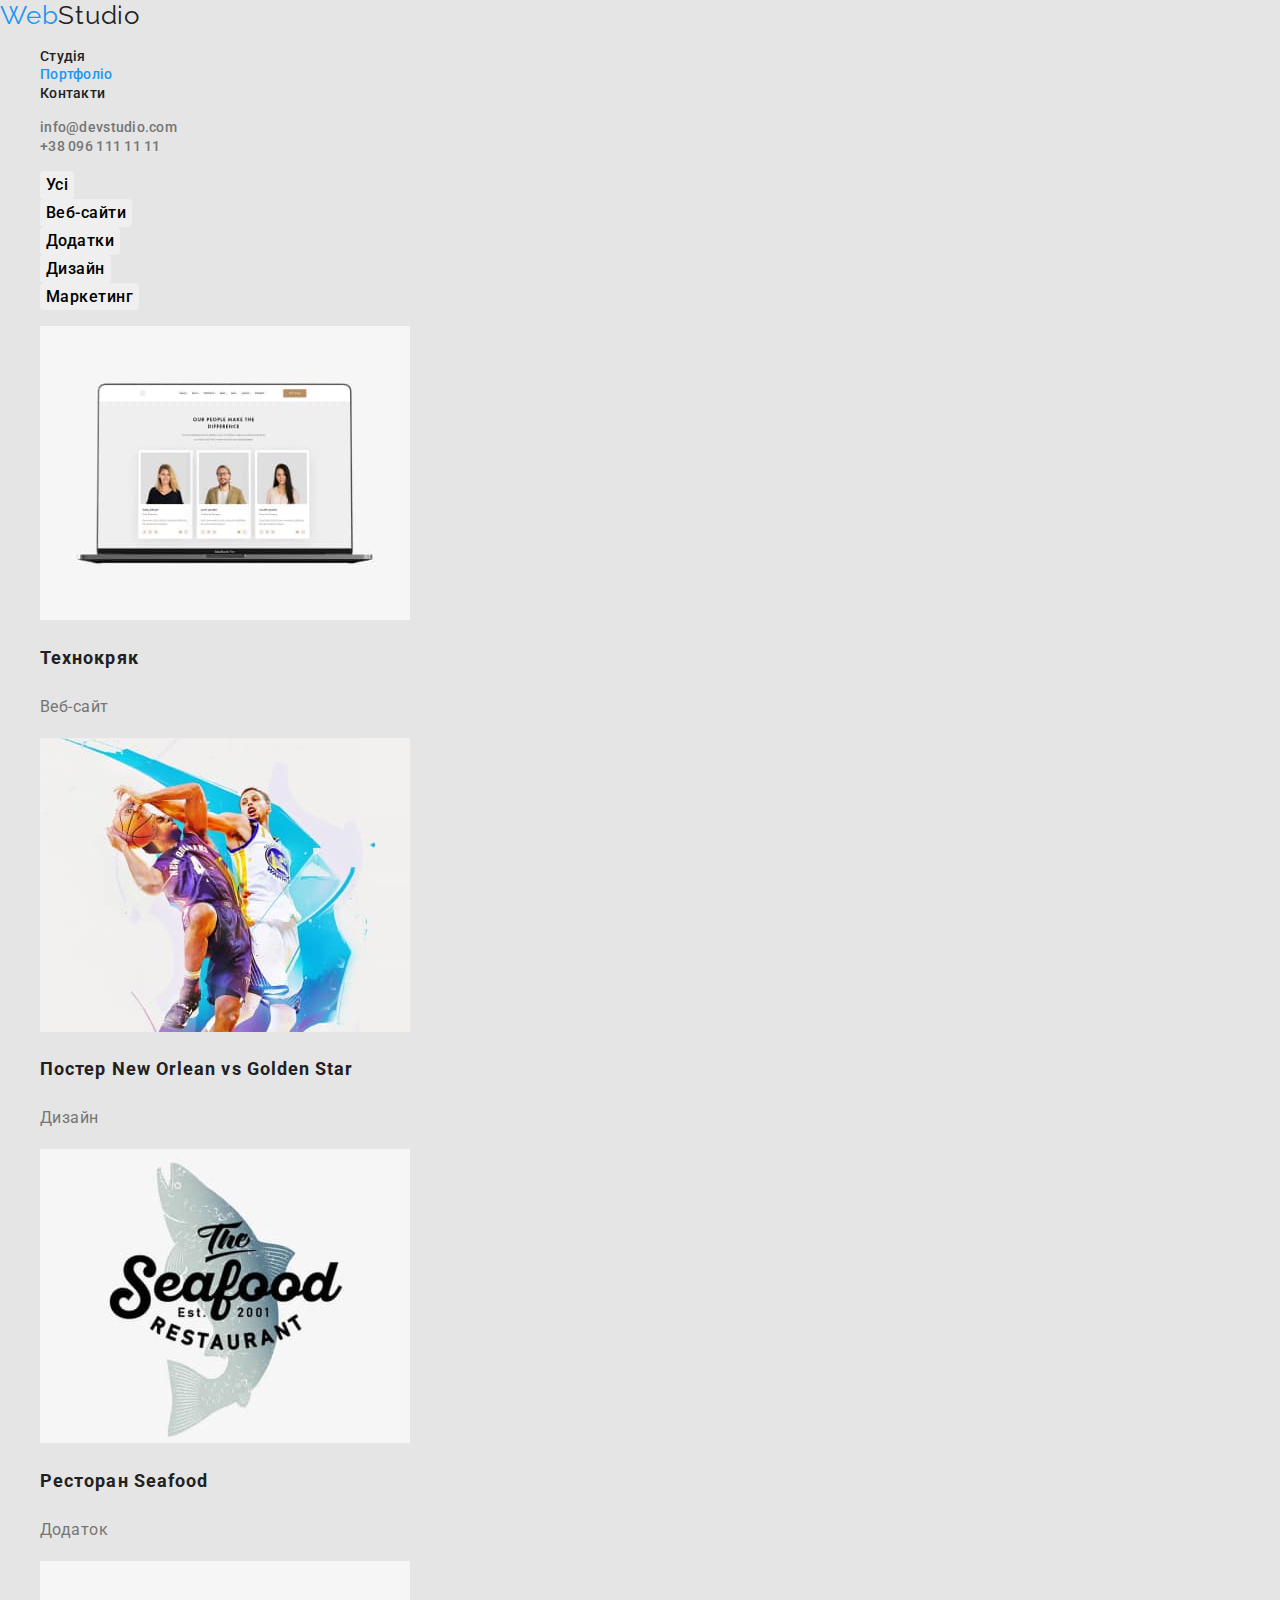
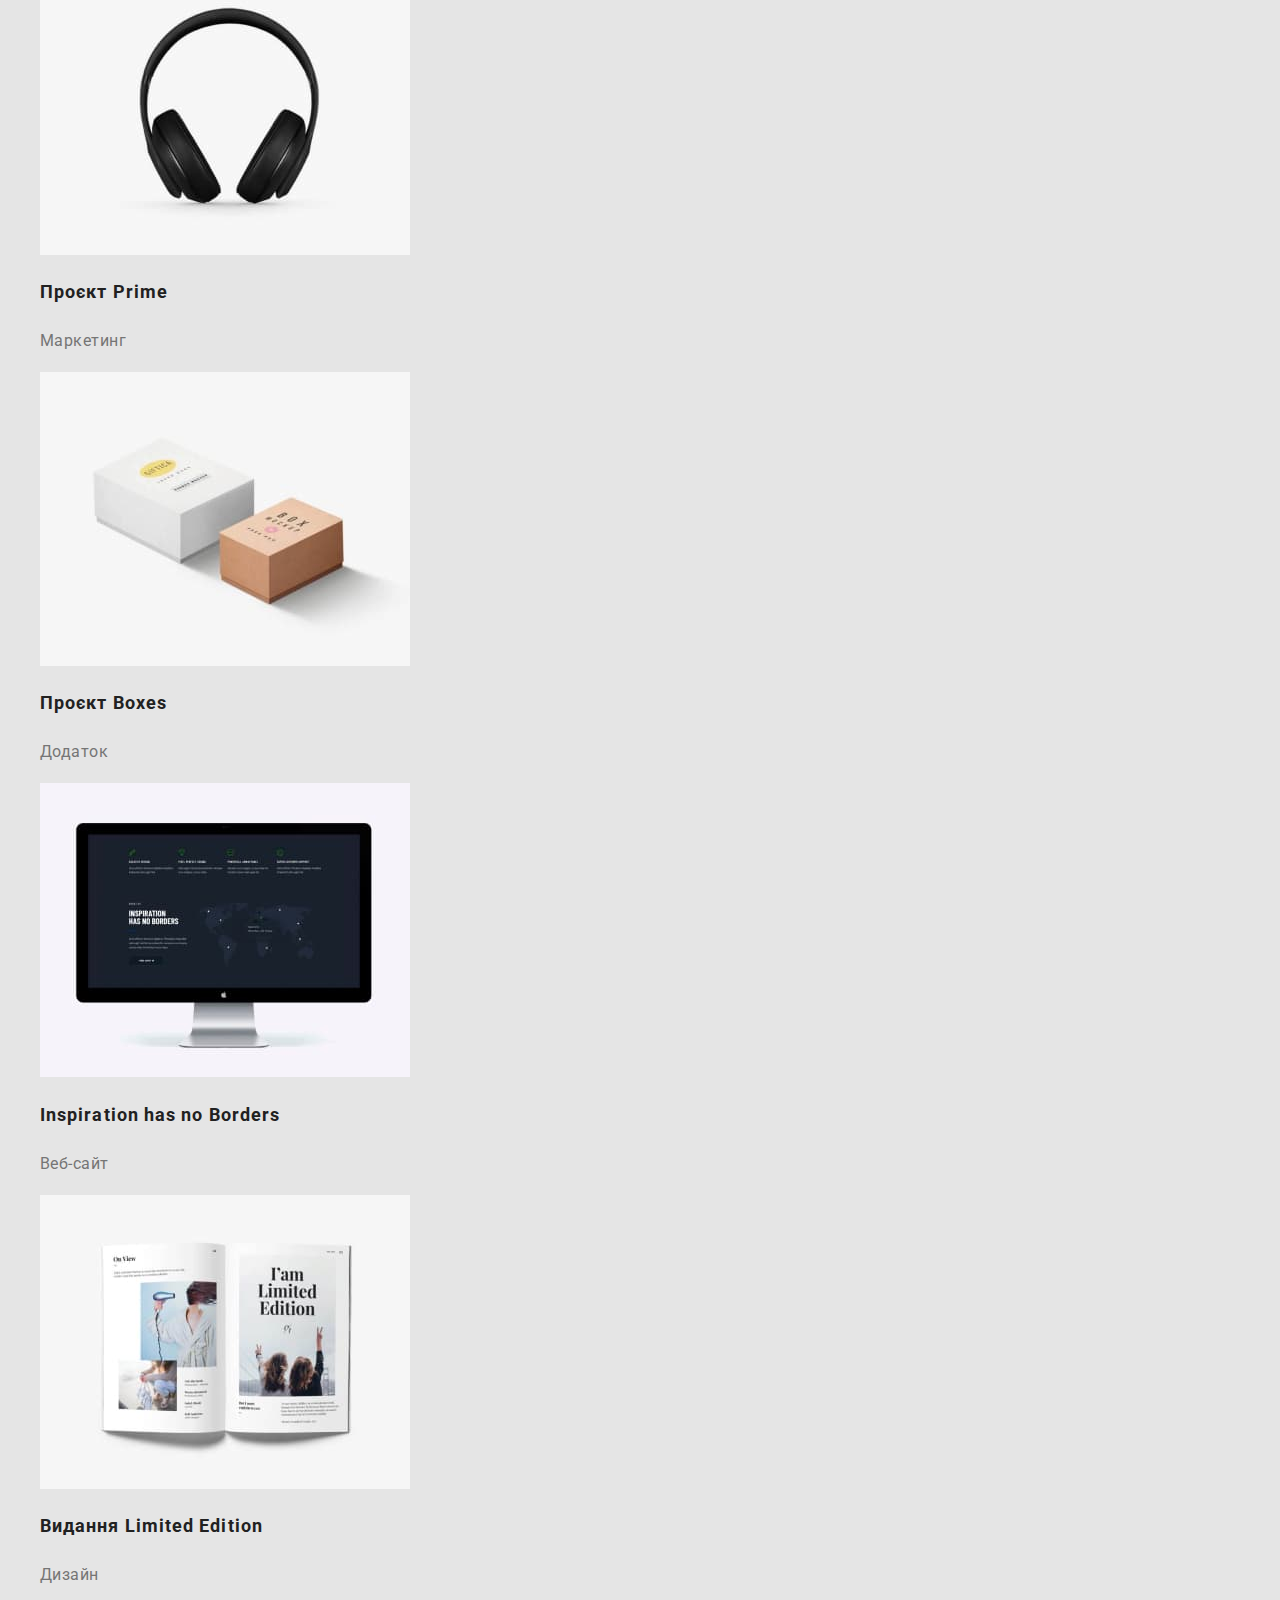
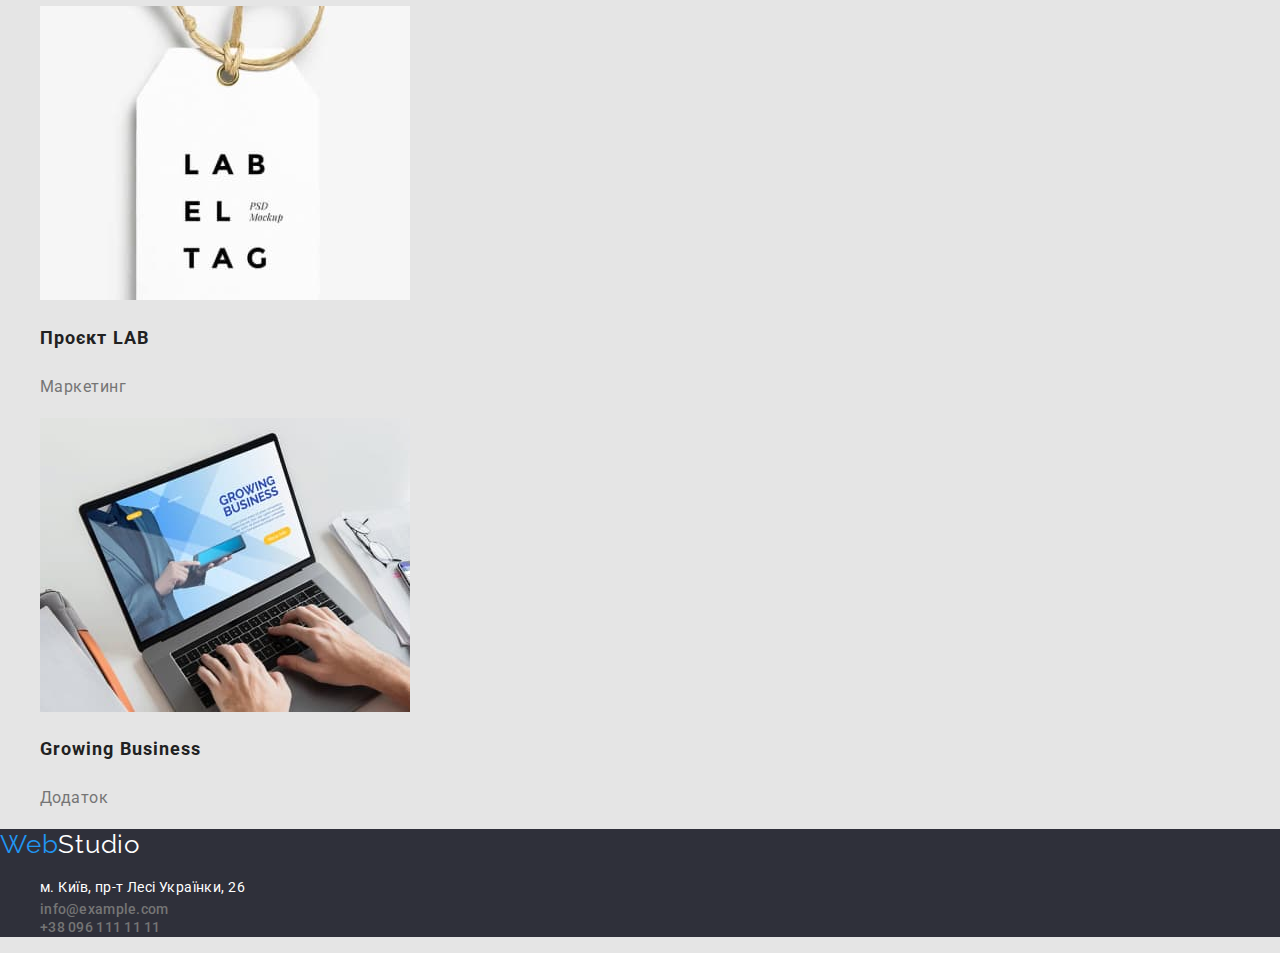
==== commit 182dd792: "Now" ====
--- a/portfolio.html
+++ b/portfolio.html
@@ -10,7 +10,7 @@
         rel="stylesheet">
     <link rel="stylesheet" href="./css/styles.css">
 </head>
-<body class="body">
+<body>
     <header>
         <nav>
             <a class="logo-link" href="./index.html" lang="en">Web<span class="logo-accent">Studio</span></a>
--- a/css/styles.css
+++ b/css/styles.css
@@ -1,14 +1,15 @@
 :root {
-    --dominant-text-color: #212121;
+    --dominant-text-color:#212121;
     --Text-color:#2196F3;
     --white-color:#FFFFFF;
     --footer-color:#2F303A;
     --paragraph-color: #757575;
     --light-grey-color:#F5F4FA;
     --active-color: #188CE8;
-}
-.body {
-    color: var(--dominant-text-color);
+    --body-color:#E5E5E5;
+}
+body {
+    background-color: var(--body-color);
     font-family: 'Roboto', sans-serif;
 }
 .studio.current,
